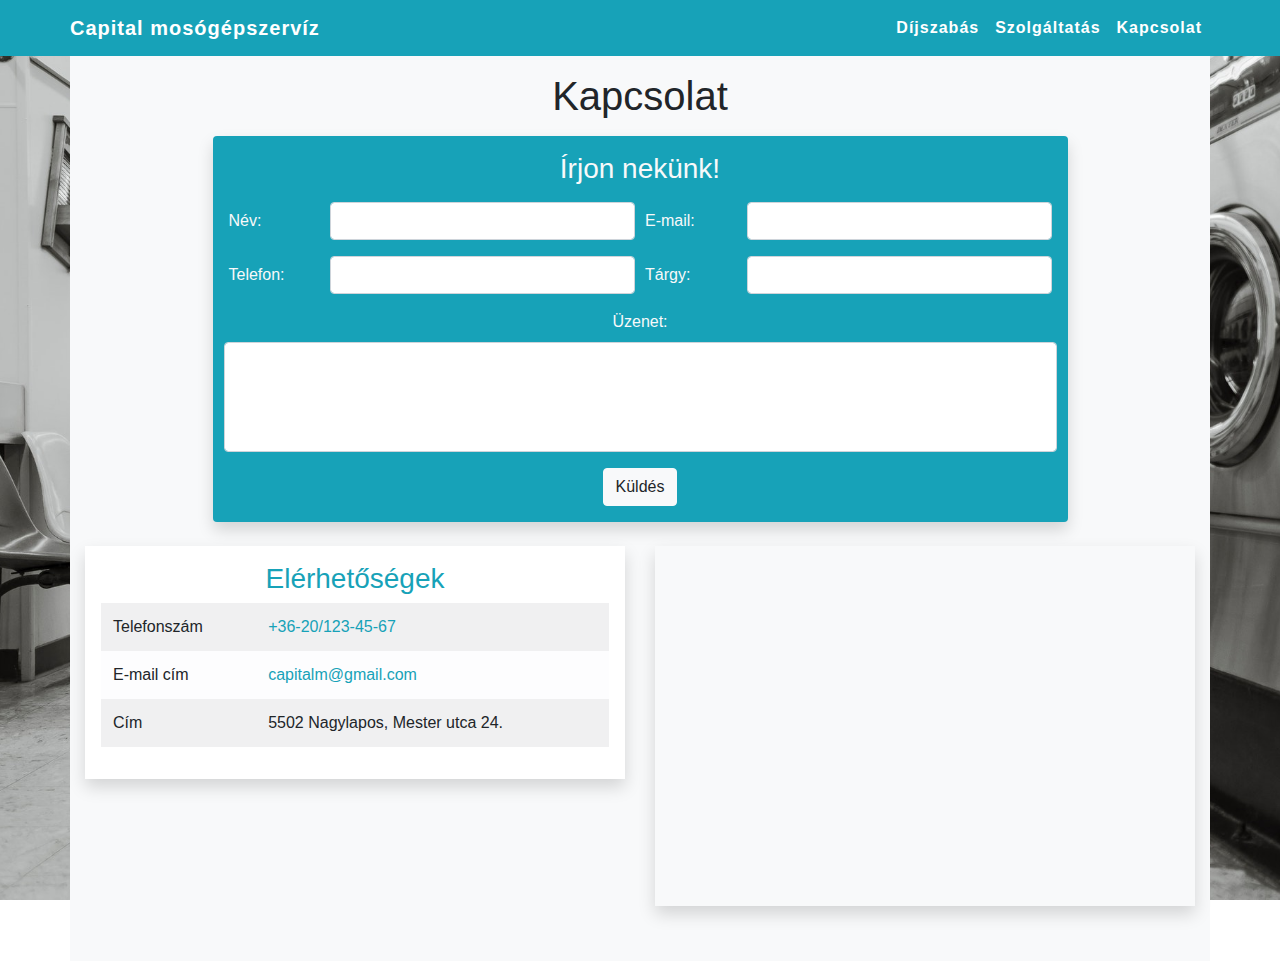
==== kapcsolat.html @ 8111bb45 "Add new test files" ====
<!DOCTYPE html>
<html lang="hu">
<head>

	<meta charset="utf-8">
	<title>Kapcsolat - Capital mosógépszervíz</title>
	<meta name="viewport" content="width=device-width, initial-scale=1.0">
	<link rel="stylesheet" href="https://stackpath.bootstrapcdn.com/bootstrap/4.5.2/css/bootstrap.min.css" integrity="sha384-JcKb8q3iqJ61gNV9KGb8thSsNjpSL0n8PARn9HuZOnIxN0hoP+VmmDGMN5t9UJ0Z" crossorigin="anonymous">
	<link rel="stylesheet" href="style.css" media="screen">
	
</head>
<body>
	
	<nav class="navbar navbar-expand-md navbar-dark bg-info fixed-top">
	
		<div class="container px-0">
		
		<a class="navbar-brand" href="index.html">Capital mosógépszervíz</a> 
		
			<button class="navbar-toggler" type="button" data-toggle="collapse" data-target="#navbarSupportedContent" aria-controls="navbarSupportedContent" aria-expanded="false" aria-label="Toggle navigation">
				<span class="navbar-toggler-icon"></span>
			</button>
		
			<div class="collapse navbar-collapse" id="navbarSupportedContent">
			
				<ul class="navbar-nav ml-auto">
								
					<li class="nav-item">
						<a class="nav-link" href="dijszabas.html">Díjszabás</a>
					</li>
					<li class="nav-item">
						<a class="nav-link" href="szolgalktatas.html">Szolgáltatás</a>
					</li>
					<li class="nav-item">
						<a class="nav-link" href="kapcsolat.html">Kapcsolat</a>
					</li>
				</ul>	
			</div>
		</div>
	</nav>
	
	<div class="nav-mogott"></div>
	<div class="container bg-light pb-4">
		<div class="row">
			<h1 class="col-12 text-center my-3">Kapcsolat</h1>	
			
			<div class="col-9 mx-auto mb-4 p-3 text-center mb-4 rounded bg-info text-light shadow">
				<h3 class="text-center mb-3">Írjon nekünk!</h3>
				
				<form action="" method="" class="form-row">
				
					<div class="col-6 form-inline mb-3">
						<label class="col-3 pl-0">Név:</label>
						<input class="col-9 form-control" type="text" name="nev" required>
					</div>
					
					<div class="col-6 form-inline mb-3">
						<label class="col-3 pl-0">E-mail:</label>
						<input class="col-9 form-control" type="email" name="email" required>
					</div>
					
					<div class="col-6 form-inline mb-3">
						<label class="col-3 pl-0">Telefon:</label>
						<input class="col-9 form-control" type="text" name="telefon" required>
					</div>
					
					<div class="col-6 form-inline mb-3">
						<label class="col-3 pl-0">Tárgy:</label>
						<input class="col-9 form-control" type="text" name="targy" required>
					</div>
					
					<label class="col-12 text-center">Üzenet:</label>
					<textarea class="col-12 form-control mb-3" rows="4" required></textarea>
					
					<div class="col-12 text-center">
					<button class="btn btn-light" type="submit">Küldés</button>
					</div>
				
				</form>	
				
			</div>
			
		</div>
		
		<div class="row">
			<!--Elérhetőségek táblázat-->
			<div class="col-6">
			
				<div class="bg-white p-3 shadow">
					<h3 class="text-center text-info">Elérhetőségek</h3>
					<table class="table table-light table-striped table-borderless shadoe">
						<tr>
							<td>Telefonszám</td>
							<td>
								<a class="text-info text-decoration-none" href="tel:+36201234567">+36-20/123-45-67</a>
							</td>
						</tr>
						<tr>
							<td>E-mail cím</td>
							<td>
								<a class="text-info text-decoration-none" href="mailto:capitalm@gmail.com">capitalm@gmail.com</a>
							</td>
						</tr>
						<tr>
							<td>Cím</td>
							<td>5502 Nagylapos, Mester utca 24.</td>
						</tr>
					</table>
					
				
				</div>
			
			</div>
			
			<!--Iframe-->
			<div class="col-6 mb-4">
			
				<iframe src="https://www.google.com/maps/embed?pb=!1m18!1m12!1m3!1d2722.3355468931527!2d20.73937795129425!3d46.97474363930168!2m3!1f0!2f0!3f0!3m2!1i1024!2i768!4f13.1!3m3!1m2!1s0x4746bb2bf5936589%3A0x8424fa58bcf4aee4!2sGyomaendr%C5%91d%2C%20Mester%20u.%2024%2C%205502!5e0!3m2!1shu!2shu!4v1602330140289!5m2!1shu!2shu" frameborder="0" style="border:0;" allowfullscreen="" aria-hidden="false" tabindex="0" class="col-12 shadow px-0"></iframe>
			
			</div>
		
		</div>
	</div>
	

<script src="https://code.jquery.com/jquery-3.5.1.slim.min.js" integrity="sha384-DfXdz2htPH0lsSSs5nCTpuj/zy4C+OGpamoFVy38MVBnE+IbbVYUew+OrCXaRkfj" crossorigin="anonymous"></script>
<script src="https://cdn.jsdelivr.net/npm/popper.js@1.16.1/dist/umd/popper.min.js" integrity="sha384-9/reFTGAW83EW2RDu2S0VKaIzap3H66lZH81PoYlFhbGU+6BZp6G7niu735Sk7lN" crossorigin="anonymous"></script>
<script src="https://stackpath.bootstrapcdn.com/bootstrap/4.5.2/js/bootstrap.min.js" integrity="sha384-B4gt1jrGC7Jh4AgTPSdUtOBvfO8shuf57BaghqFfPlYxofvL8/KUEfYiJOMMV+rV" crossorigin="anonymous"></script>
</body>
</html>
---- style.css ----
body {
	background-image: url('img/bg.jpg');
	background-size: cover;
	background-attachment: fixed;
	background-position: 50% 20%;
}

.nav-mogott {
	height: 56px;
}
.navbar-dark .container .navbar-collapse .navbar-nav .nav-item .nav-link, 
.navbar-dark .container .navbar-brand {
	color: white;
	font-weight: bold;
	letter-spacing: 1px;
	transition: all 0.3s ease 0s; /*áttünés: tulajdonság, idő, sebesség, késleltetés*/
}
.navbar-dark .container .navbar-collapse .navbar-nav .nav-item .nav-link:hover, 
.navbar-dark .container .navbar-brand:hover {
	letter-spacing: 3px;
}
.udvozlo-doboz {
	background-color: rgba(0,0,0,0.8);
	margin-top: calc((100vh - 56px - 319px) / 2);
}
.form-inline label {
	justify-content: flex-start;
}
textarea {
	resize: none; /*a szövegdoboz ne lehessen újra méretezhető*/
}
iframe {
	height: 360px;
}
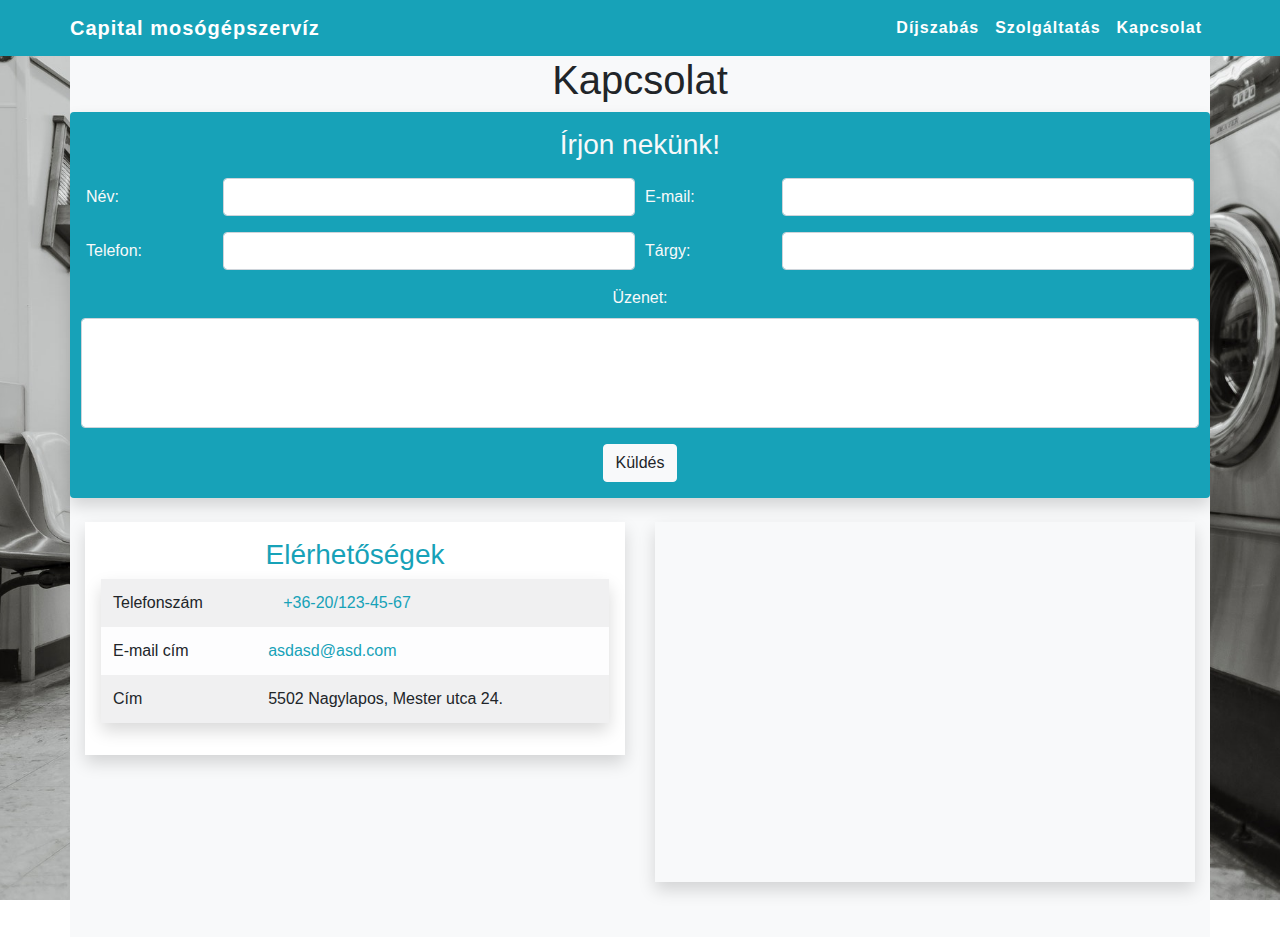
==== commit 5deca339: "Update kapcsolat.html" ====
--- a/kapcsolat.html
+++ b/kapcsolat.html
@@ -42,29 +42,29 @@
 	<div class="nav-mogott"></div>
 	<div class="container bg-light pb-4">
 		<div class="row">
-			<h1 class="col-12 text-center my-3">Kapcsolat</h1>	
+			<h1 class="col-12 text-center">Kapcsolat</h1>	
 			
-			<div class="col-9 mx-auto mb-4 p-3 text-center mb-4 rounded bg-info text-light shadow">
+			<div class="col-12 mx-auto mb-4 p-3 text-center mb-4 rounded bg-info text-light shadow">
 				<h3 class="text-center mb-3">Írjon nekünk!</h3>
 				
-				<form action="" method="" class="form-row">
+				<form action="mailto:asdasd@asd.com" method="" class="form-row">
 				
-					<div class="col-6 form-inline mb-3">
+					<div class="col-12 col-lg-6 form-inline mb-3">
 						<label class="col-3 pl-0">Név:</label>
 						<input class="col-9 form-control" type="text" name="nev" required>
 					</div>
 					
-					<div class="col-6 form-inline mb-3">
+					<div class="col-12 col-lg-6 form-inline mb-3">
 						<label class="col-3 pl-0">E-mail:</label>
 						<input class="col-9 form-control" type="email" name="email" required>
 					</div>
 					
-					<div class="col-6 form-inline mb-3">
+					<div class="col-12 col-lg-6 form-inline mb-3">
 						<label class="col-3 pl-0">Telefon:</label>
 						<input class="col-9 form-control" type="text" name="telefon" required>
 					</div>
 					
-					<div class="col-6 form-inline mb-3">
+					<div class="col-12 col-lg-6 form-inline mb-3">
 						<label class="col-3 pl-0">Tárgy:</label>
 						<input class="col-9 form-control" type="text" name="targy" required>
 					</div>
@@ -84,21 +84,21 @@
 		
 		<div class="row">
 			<!--Elérhetőségek táblázat-->
-			<div class="col-6">
+			<div class="col-12 col-lg-6 col-sm-12">
 			
 				<div class="bg-white p-3 shadow">
 					<h3 class="text-center text-info">Elérhetőségek</h3>
-					<table class="table table-light table-striped table-borderless shadoe">
+					<table class="table table-light table-striped table-borderless shadow col-12">
 						<tr>
 							<td>Telefonszám</td>
 							<td>
-								<a class="text-info text-decoration-none" href="tel:+36201234567">+36-20/123-45-67</a>
+								<a class="text-info text-decoration-none col-6" href="tel:+36201234567">+36-20/123-45-67</a>
 							</td>
 						</tr>
 						<tr>
 							<td>E-mail cím</td>
 							<td>
-								<a class="text-info text-decoration-none" href="mailto:capitalm@gmail.com">capitalm@gmail.com</a>
+								<a class="text-info text-decoration-none" href="mailto:asdasd@asd.com">asdasd@asd.com</a>
 							</td>
 						</tr>
 						<tr>
@@ -113,7 +113,7 @@
 			</div>
 			
 			<!--Iframe-->
-			<div class="col-6 mb-4">
+			<div class="col-12 col-lg-6 mb-4">
 			
 				<iframe src="https://www.google.com/maps/embed?pb=!1m18!1m12!1m3!1d2722.3355468931527!2d20.73937795129425!3d46.97474363930168!2m3!1f0!2f0!3f0!3m2!1i1024!2i768!4f13.1!3m3!1m2!1s0x4746bb2bf5936589%3A0x8424fa58bcf4aee4!2sGyomaendr%C5%91d%2C%20Mester%20u.%2024%2C%205502!5e0!3m2!1shu!2shu!4v1602330140289!5m2!1shu!2shu" frameborder="0" style="border:0;" allowfullscreen="" aria-hidden="false" tabindex="0" class="col-12 shadow px-0"></iframe>
 			
@@ -127,4 +127,4 @@
 <script src="https://cdn.jsdelivr.net/npm/popper.js@1.16.1/dist/umd/popper.min.js" integrity="sha384-9/reFTGAW83EW2RDu2S0VKaIzap3H66lZH81PoYlFhbGU+6BZp6G7niu735Sk7lN" crossorigin="anonymous"></script>
 <script src="https://stackpath.bootstrapcdn.com/bootstrap/4.5.2/js/bootstrap.min.js" integrity="sha384-B4gt1jrGC7Jh4AgTPSdUtOBvfO8shuf57BaghqFfPlYxofvL8/KUEfYiJOMMV+rV" crossorigin="anonymous"></script>
 </body>
-</html>+</html>
